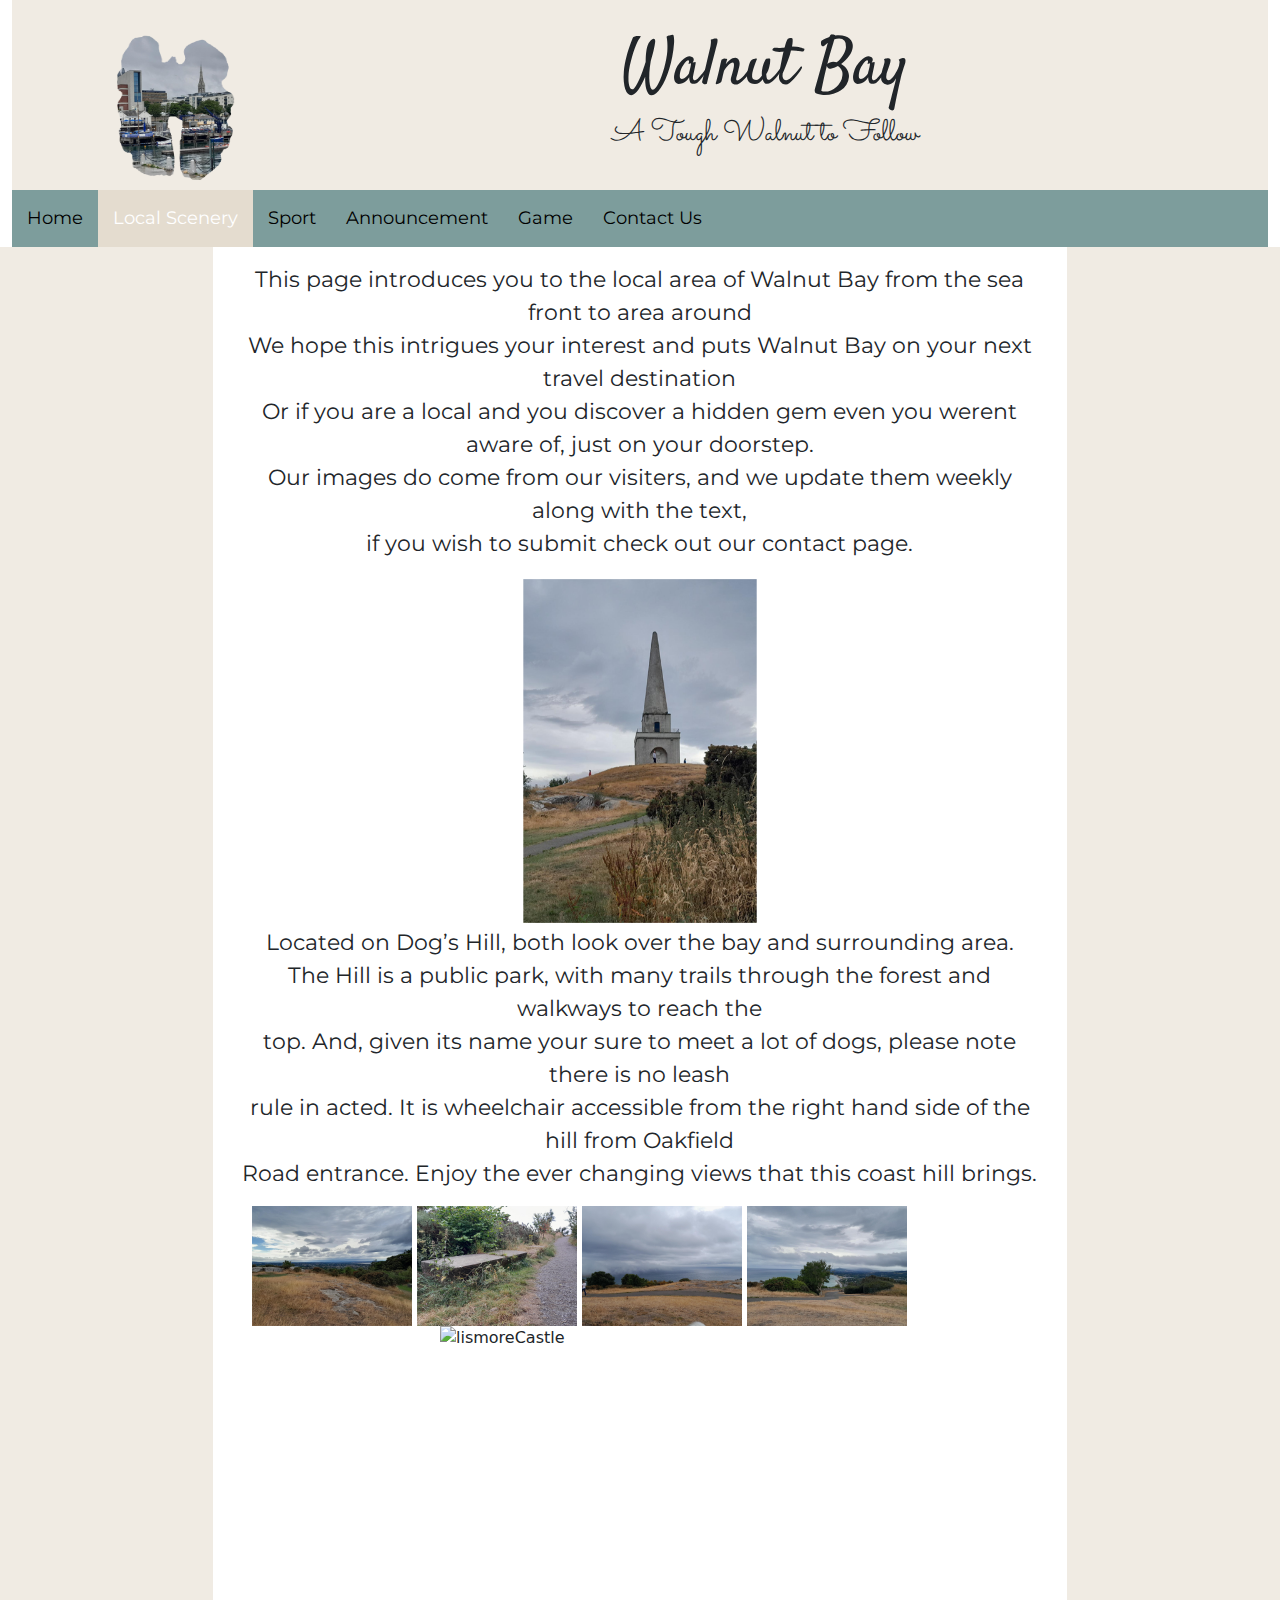
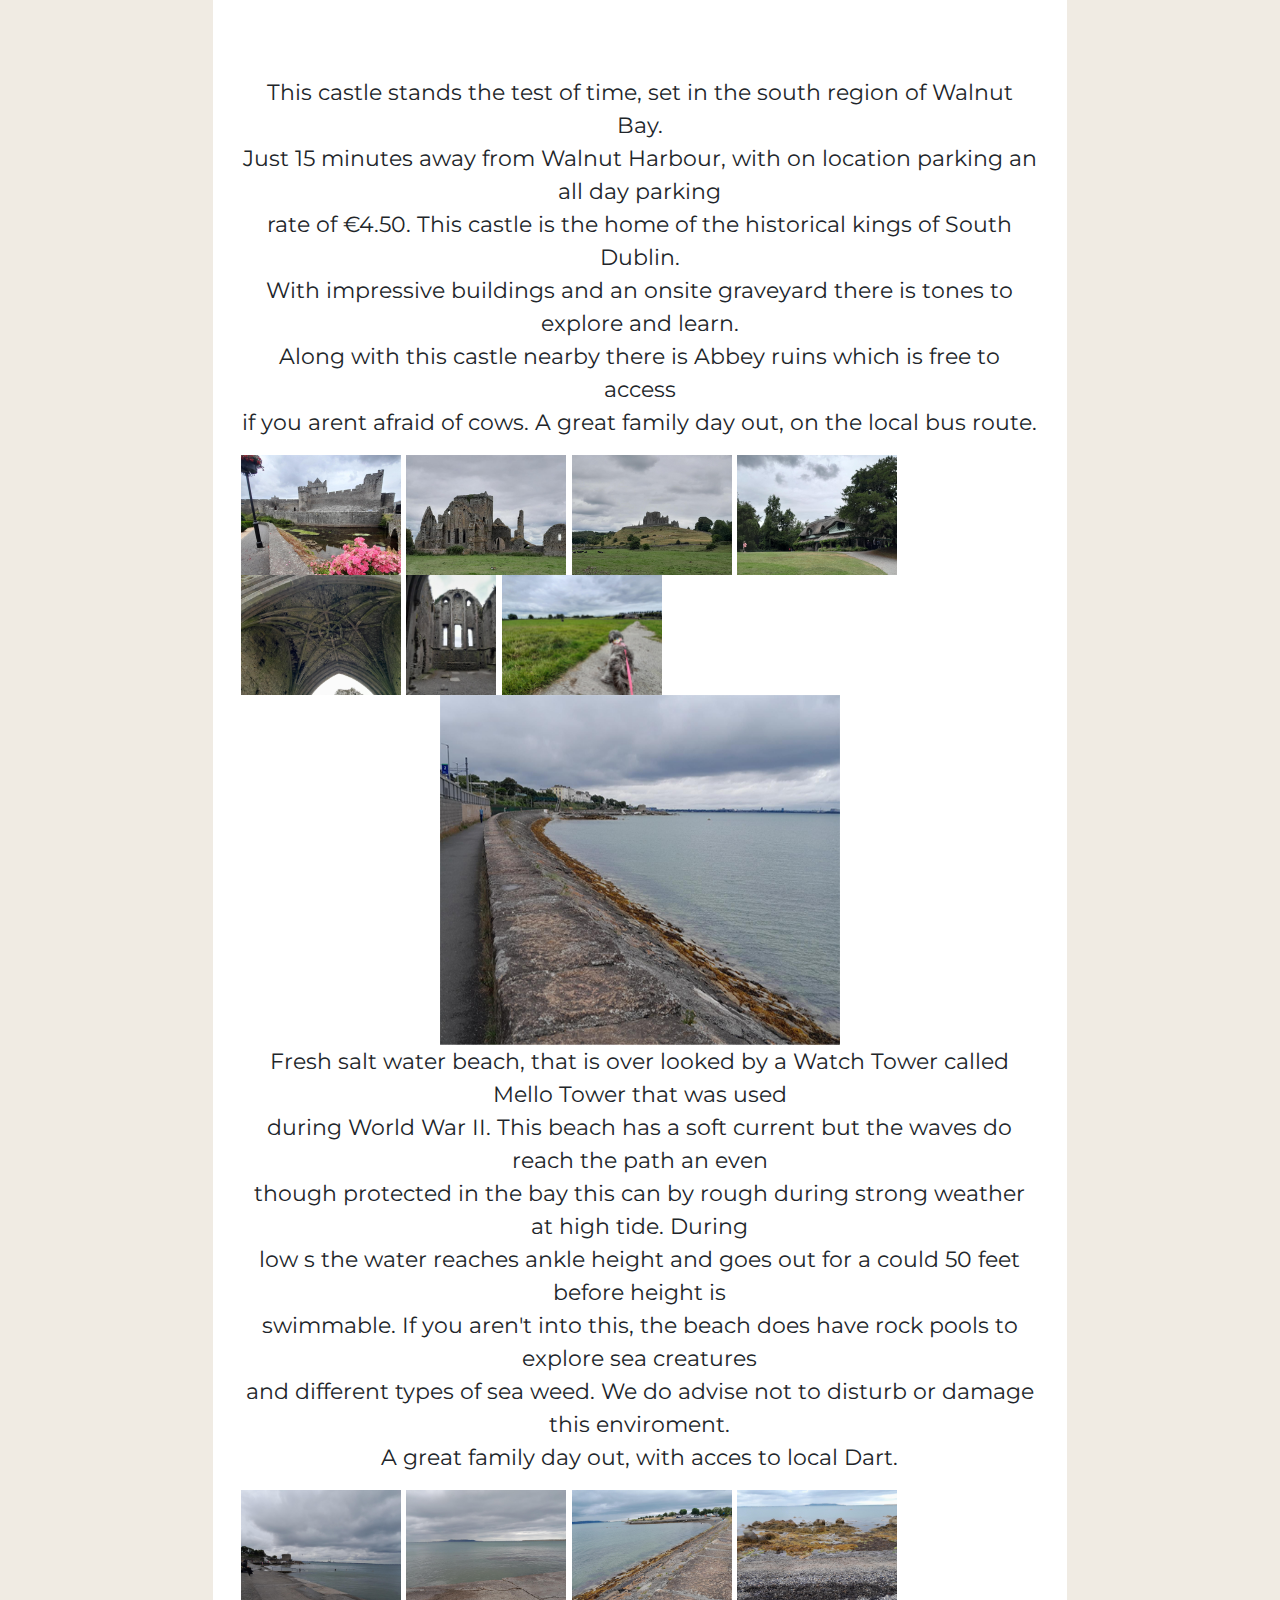
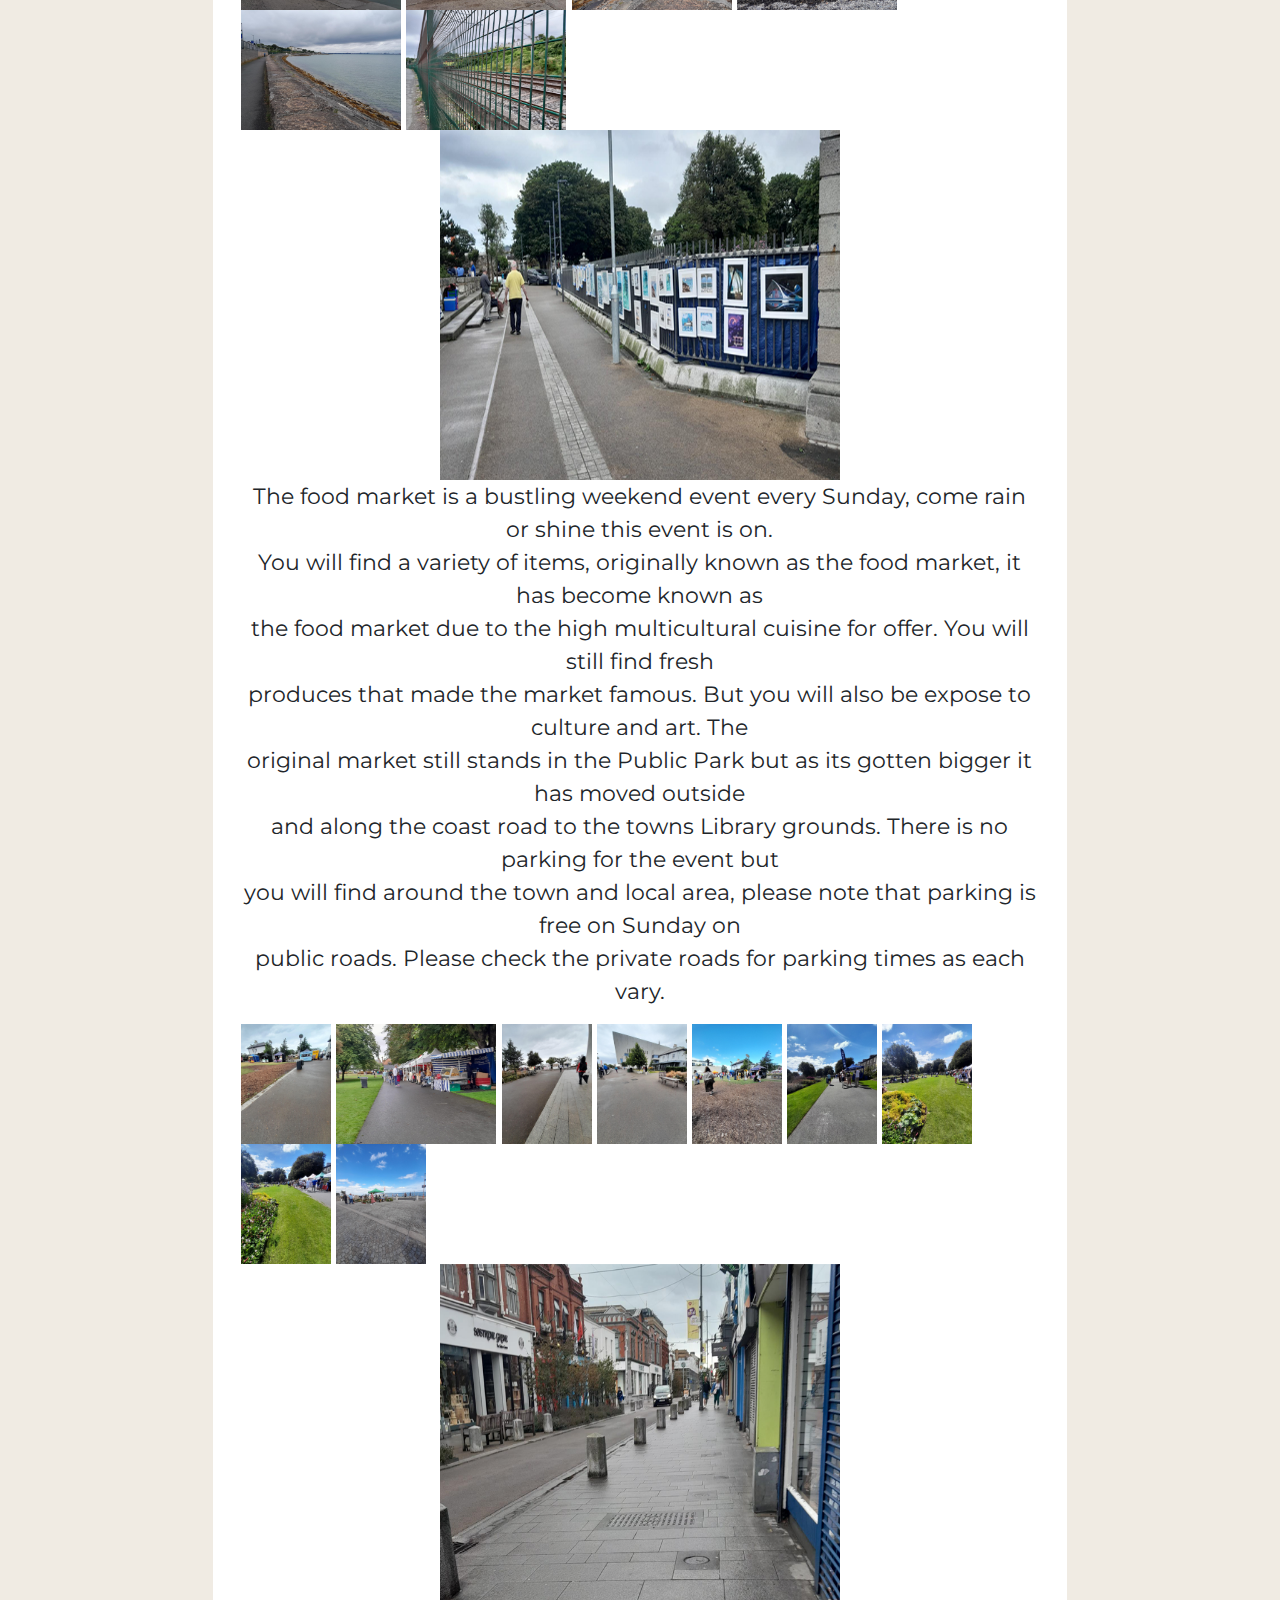
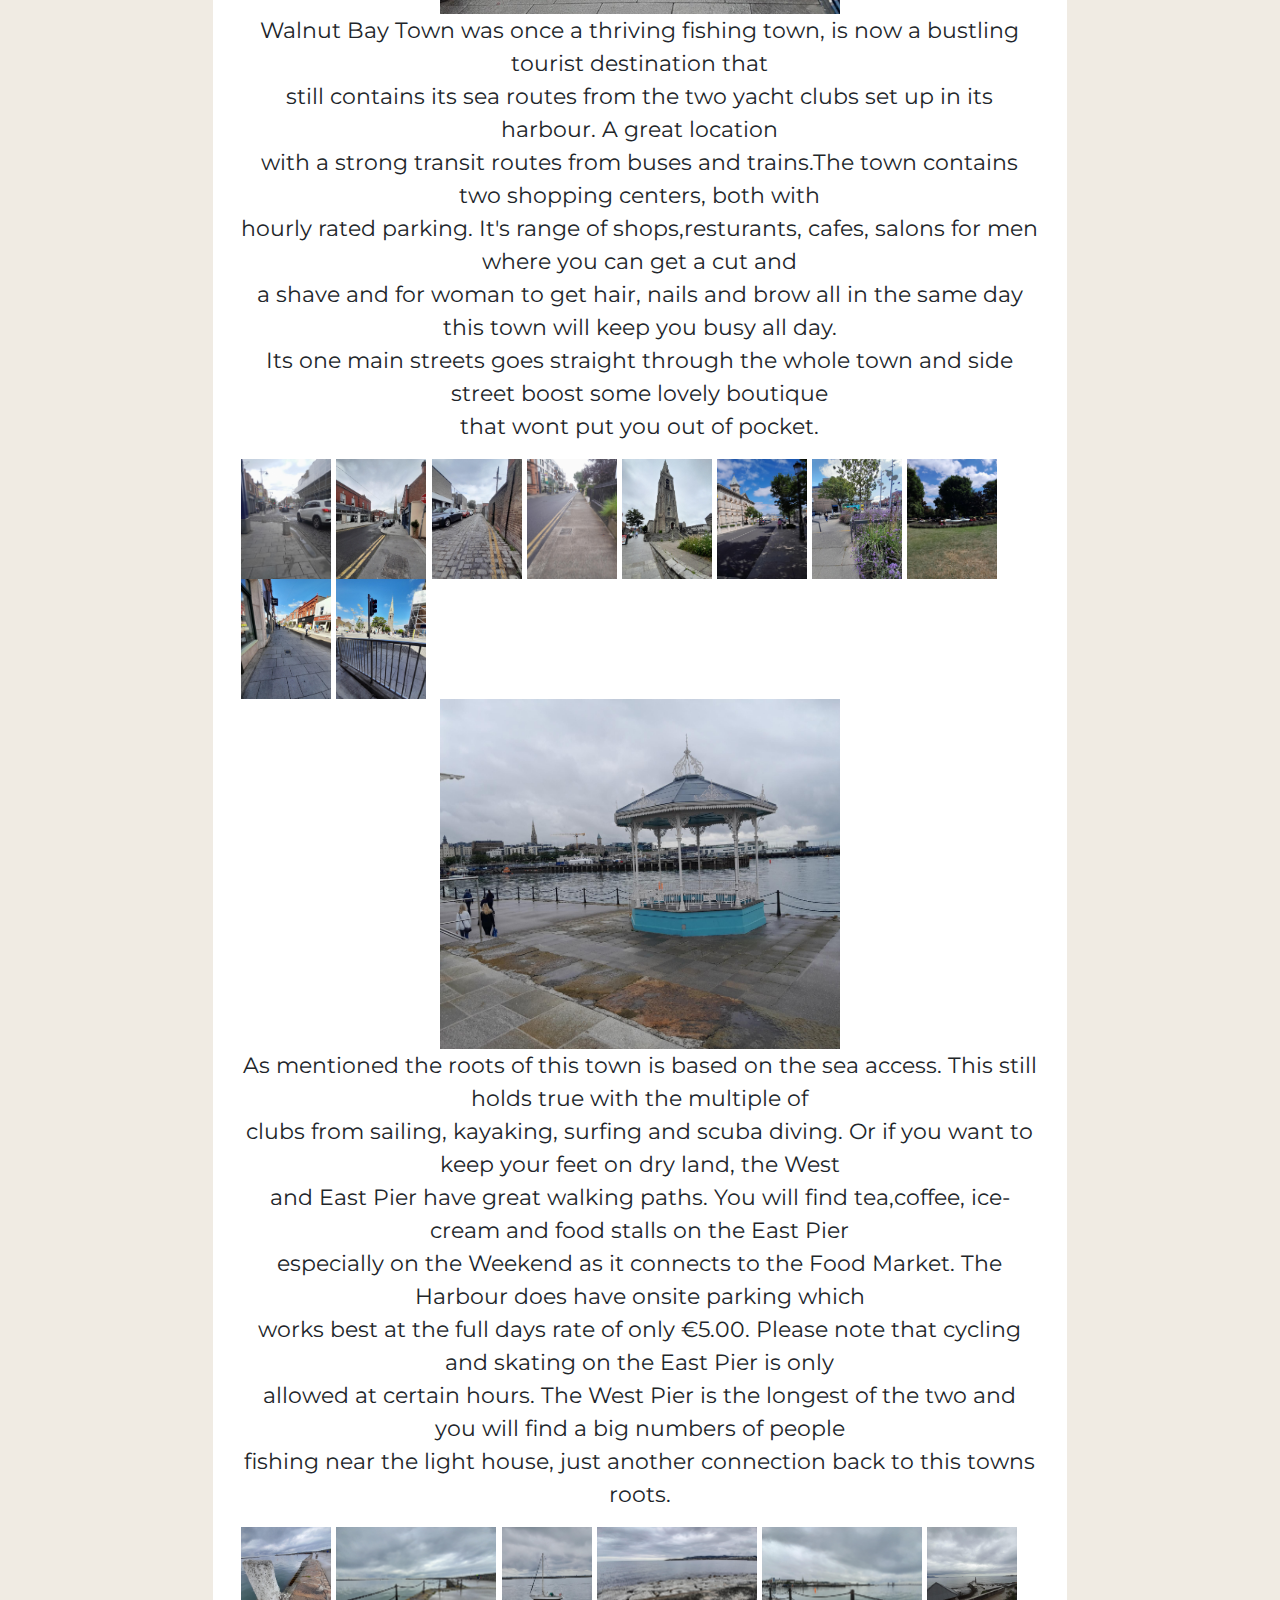
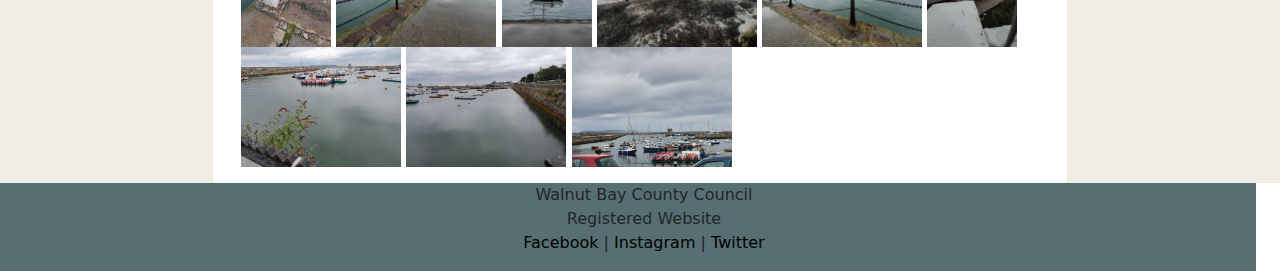
==== localscenery.html @ 0ab2a90b "Website to be deployed" ====
<!DOCTYPE html>
<html lang="en" dir="ltr">
  <head>
          <meta charset="utf-8">
          <!-- Get bootstrap to work-->
          <link href="https://cdn.jsdelivr.net/npm/bootstrap@5.1.1/dist/css/bootstrap.min.css"rel="stylesheet">
          <scriptsrc="https://cdn.jsdelivr.net/npm/bootstrap@5.1.1/dist/js/bootstrap.bundle.min.js"></script>
          <!-- google font links -->
          <link rel="preconnect" href="https://fonts.googleapis.com">
          <link rel="preconnect" href="https://fonts.gstatic.com" crossorigin>
          <link href="https://fonts.googleapis.com/css2?family=Montserrat:wght@300&family=Sacramento&family=Satisfy&display=swap" rel="stylesheet">
          <!-- Css Style Sheet-->
          <link rel="stylesheet" href="css/style.css">
          <!-- Tite of the Page -->
          <title>Local Scenery</title>

  </head>
   <body>
        <div class="container-fluid">  <!--container  -->
                   <div class="col-sm-12 header">  <!--div  header  -->
                              <img src="images/walnutBay/WalnutBayLogo.png"id="logo" alt="logo"> <!-- Walnut Bay Logo -->
                              <h1> Walnut Bay</h1>  <!--Name of Location-->
                              <h2>A Tough Walnut to Follow</h2> <!--Tagline for location-->


                  </div>  <!-- nav div closed -->
                  <div id="navbar">
                                          <!-- <img src="images/dlMap/WalnutBayLogo.png"id="logo" alt="logo"> -->
                                <a href="index.html">Home</a>  <!--anchor tag for connecting pages-->
                                <a class="active" href="localscenery.html" >Local Scenery</a><!--anchor tag for connecting pages-->
                                <a href="sport.html" >Sport</a> <!--anchor tag for connecting pages-->
                                <a href="announcements.html">Announcement</a> <!--anchor tag for connecting pages-->
                                <a href="game.html" >Game</a><!--anchor tag for connecting pages-->
                                <a href="contactus.html">Contact Us</a> <!--Page on will show highlighted on page-->

                  </div>
                  <div class="row">    <!--3 col row-->
                      <div class="col-sm-2 middle-left">   <!-- Middle Righ Column row-->
                                <!-- //  <img src="images/dunedin.jpg" class="rounded float-left" alt="..."> -->
                      </div>   <!-- middleLeft closed -->
                      <div class="col-sm-8 middle">   <!-- middle div -->
                            <div class="content">

                                  <!-- Please note that the text is my general knowledge from living in Dun Laoghaire, there are only a couple of reference connected
                                      but majority is my personal experince and some made up.-->


                                      <p class="lspara"> <!-- paragraph -->
                                         This page introduces you to the local area of Walnut Bay from the sea front to area around <br>
                                         We hope this intrigues your interest and puts Walnut Bay on your next travel destination <br>
                                         Or if you are a local and you discover a hidden gem even you werent aware of, just on your doorstep. <br>
                                         Our images do come from our visiters, and we update them weekly along with the text,  <br>
                                         if you wish to submit check out our contact page.
                                     </p><!-- closed paragraph -->

                               <div id="paraImage1">
                                 <!--onclick function connecte to main image  -->
                                      <img   onclick="imageText1()" id="image1"  src="images/killineyHill/khWitcheshat.png" alt="khWitcheshat">
                                      <!-- Images owned by Holly Dowling - stud no. 21150117 -->
                               </div>  <!-- div closed -->
                                      <p class="lspara"><!-- paragraph -->
                                          Located on Dog’s Hill, both look over the bay and surrounding area.<br>
                                          The Hill is a public park, with many trails through the forest and walkways to reach the <br>
                                          top. And, given its name your sure to meet a lot of dogs, please note there is no leash <br>
                                          rule in acted. It is wheelchair  accessible from the right hand side of the hill from Oakfield <br>
                                          Road entrance. Enjoy the ever changing views that this coast hill brings.
                                    <!-- ref infor- https://www.dlrcoco.ie/en/parks-outdoors/parks/killiney-hill-park  -->
                                      </p><!-- closed paragraph -->
                                    <!-- Images owned by Holly Dowling - stud no. 21150117 -->
                                          <img class="LocationImages" src="images/killineyHill/khtrees.png" alt="">
                                          <img class="LocationImages" src="images/killineyHill/khtrees2.png" alt="">
                                          <img class="LocationImages" src="images/killineyHill/khViews.png" alt="">
                                          <img class="LocationImages" src="images/killineyHill/khBench.png" alt="">
                                          <img class="LocationImages" src="images/killineyHill/khseaView2.jpg" alt="">
                                          <img class="LocationImages" src="images/killineyHill/khseaView1.jpg" alt="">

                               <div id="paraImage2">
                                 <!--onclick function connecte to main image  -->
                                      <img onclick="imageText2()" id="image2" src="images/tip/lismoreCastle.png" alt="lismoreCastle">
                                        <!-- Images owned by Holly Dowling - stud no. 21150117 -->
                               </div>    <!-- div closed -->
                                      <p class="lspara"><!-- paragraph -->
                                          This castle stands the test of time, set in the south region of Walnut Bay.<br>
                                          Just 15 minutes away from Walnut Harbour, with on location parking an all day parking  <br>
                                          rate of €4.50. This castle is the home of the historical kings of South Dublin. <br>
                                          With impressive buildings and an onsite graveyard there is tones to explore and learn. <br>
                                          Along with this castle nearby there is Abbey ruins which is free to access  <br>
                                          if you arent afraid of cows. A great family day out, on the local bus route.
                                      </p><!-- closed paragraph -->
                                      <!-- Images owned by Holly Dowling - stud no. 21150117 -->
                                      <!-- https://www.cashel.ie/hore-abbey/ -->
                                          <img class="LocationImages" src="images/Tip/CahairCastle.png" alt="">
                                          <img class="LocationImages" src="images/Tip/theAbbey.png" alt="">
                                          <img class="LocationImages" src="images/Tip/RockofCashal.png" alt="">
                                          <img class="LocationImages" src="images/Tip/swissCottage.png" alt="">
                                          <img class="LocationImages" src="images/Tip/abbeyRoof.jpg" alt="">
                                          <img class="LocationImages" src="images/Tip/abbeyWall.jpg" alt="">
                                          <img class="LocationImages" src="images/Tip/abbeyCows.jpg" alt="">

                                <div id="paraImage3">
                                  <!--onclick function connecte to main image  -->
                                     <img onclick="imageText3()" id="image3"src="images/seaPoint/seaPoint5.png" alt="seaPoint5">
                                      <!-- Images owned by Holly Dowling - stud no. 21150117 -->
                               </div>  <!-- div closed -->
                                     <p class="lspara"><!-- paragraph -->
                                          Fresh salt water beach, that is over looked by a Watch Tower called Mello Tower that was used  <br>
                                          during World War II. This beach has a soft current but the waves do reach the path an even  <br>
                                          though protected in the bay this can by rough during strong weather at high tide. During  <br>
                                          low s the water reaches ankle height and goes out for a could 50 feet before height is  <br>
                                          swimmable. If you aren't into this, the beach does have rock pools to explore sea creatures  <br>
                                          and different types of sea weed. We do advise not to disturb or damage this enviroment. <br>
                                          A great family day out, with acces to local Dart.
                                     </p><!-- closed paragraph -->
                                      <!-- Images owned by Holly Dowling - stud no. 21150117 -->
                                          <img class="LocationImages" src="images/seaPoint/seaPoint.jpg" alt="">
                                          <img class="LocationImages" src="images/seaPoint/seaPoint1.jpg" alt="">
                                          <img class="LocationImages" src="images/seaPoint/seaPoint3.jpg" alt="">
                                          <img class="LocationImages" src="images/seaPoint/seaPoint4.jpg" alt="">
                                          <img class="LocationImages" src="images/seaPoint/seaPoint5.jpg" alt="">
                                          <img class="LocationImages" src="images/seaPoint/seaPoint6.jpg" alt="">

                                <div id="paraImage4">
                                  <!--onclick function connecte to main image  -->
                                      <img onclick="imageText4()" id="image4"src="images/foodMarket/foodMarket.png" alt="foodMarket">
                                        <!-- Images owned by Holly Dowling - stud no. 21150117 -->
                                </div>  <!-- div closed -->
                                      <p class="lspara"><!-- paragraph -->
                                          The food market is a bustling weekend event every Sunday, come rain or shine this event is on.<br>
                                          You will find a variety  of items, originally  known as the food market, it has become known as  <br>
                                          the food market due to the high multicultural cuisine for offer. You will still find fresh <br>
                                          produces that made the market famous. But you will also be expose to culture and art. The  <br>
                                          original market still stands in the Public Park but as its gotten bigger it has moved outside  <br>
                                          and along the coast road to the towns Library grounds. There is no parking for the event but <br>
                                          you will find around the town and local area, please note that parking is free on Sunday on  <br>
                                          public roads. Please check the private roads for parking times as each vary.
                                     </p><!-- closed paragraph -->
                                     <!-- Images owned by Holly Dowling - stud no. 21150117 -->
                                          <img class="LocationImages" src="images/foodMarket/foodMarket2.jpg" alt="">
                                          <img class="LocationImages" src="images/foodMarket/foodMarket3.jpg" alt="">
                                          <img class="LocationImages" src="images/foodMarket/foodMarket4.jpg" alt="">
                                          <img class="LocationImages" src="images/foodMarket/foodMarket5.jpg" alt="">
                                          <img class="LocationImages" src="images/foodMarket/foodMarket6.jpg" alt="">
                                          <img class="LocationImages" src="images/foodMarket/foodMarket7.jpg" alt="">
                                          <img class="LocationImages" src="images/foodMarket/foodMarket9.jpg" alt="">
                                          <img class="LocationImages" src="images/foodMarket/foodMarket10.jpg" alt="">
                                          <img class="LocationImages" src="images/foodMarket/foodMarket11.jpg" alt="">

                                  <div id="paraImage5">
                                    <!--onclick function connecte to main image  -->
                                      <img onclick="imageText5()" id="image5"src="images/town/town.png" alt="town">
                                        <!-- Images owned by Holly Dowling - stud no. 21150117 -->
                                  </div><!-- div closed -->
                                      <p class="lspara"><!-- paragraph -->
                                          Walnut Bay Town was once a thriving fishing town, is now a bustling tourist destination that <br>
                                          still contains its sea routes from the two yacht clubs set up in its harbour. A great location <br>
                                          with a strong transit routes from buses and trains.The town contains two shopping centers, both with  <br>
                                          hourly rated parking. It's range of shops,resturants, cafes, salons for men where you can get a cut and<br>
                                          a shave and for woman to get hair, nails and brow all in the same day this town will keep you busy all day. <br>
                                          Its one main streets goes straight through the whole town and side street boost some lovely boutique <br>
                                          that wont put you out of pocket.
                                      </p> <!-- closed paragraph -->
                                      <!-- Images owned by Holly Dowling - stud no. 21150117 -->
                                          <img class="LocationImages" src="images/town/town2.jpg" alt="">
                                          <img class="LocationImages" src="images/town/town3.jpg" alt="">
                                          <img class="LocationImages" src="images/town/town4.jpg" alt="">
                                          <img class="LocationImages" src="images/town/town5.jpg" alt="">
                                          <img class="LocationImages" src="images/town/town6.jpg" alt="">
                                          <img class="LocationImages" src="images/town/town7.jpg" alt="">
                                          <img class="LocationImages" src="images/town/town8.jpg" alt="">
                                          <img class="LocationImages" src="images/town/town9.jpg" alt="">
                                          <img class="LocationImages" src="images/town/town10.jpg" alt="">
                                          <img class="LocationImages" src="images/town/town11.jpg" alt="">

                                   <div id="paraImage6">
                                     <!--onclick function connecte to main image  -->
                                      <img onclick="imageText6()" id="image6"src="images/piers/eastPier.jpg" alt="town">
                                        <!-- Images owned by Holly Dowling - stud no. 21150117 -->
                                   </div><!-- div closed -->
                                      <p class="lspara"><!-- paragraph -->
                                          As mentioned the roots of this town is based on the sea access. This still holds true with the multiple of <br>
                                          clubs from sailing, kayaking, surfing and scuba diving. Or if you want to keep your feet on dry land, the West <br>
                                          and East Pier have great walking paths. You will find tea,coffee, ice-cream and food stalls on the East Pier <br>
                                          especially on the Weekend as it connects to the Food Market. The Harbour does have onsite parking which  <br>
                                          works best at the full days rate of only €5.00. Please note that cycling and skating on the East Pier is only  <br>
                                          allowed at certain hours. The West Pier is the longest of the two and you will find a big numbers of people <br>
                                          fishing near the light house, just another connection back to this towns roots.

                                      </p><!-- closed paragraph -->
                                      <!-- Images owned by Holly Dowling - stud no. 21150117 -->
                                          <img class="LocationImages" src="images/piers/eastPier2.jpg" alt="">
                                          <img class="LocationImages" src="images/piers/eastPier3.jpg" alt="">
                                          <img class="LocationImages" src="images/piers/eastPier4.jpg" alt="">
                                          <img class="LocationImages" src="images/piers/eastPier5.jpg" alt="">
                                          <img class="LocationImages" src="images/piers/eastPier7.jpg" alt="">
                                          <img class="LocationImages" src="images/piers/eastPier6.jpg" alt="">
                                          <img class="LocationImages" src="images/piers/westPier1.jpg" alt="">
                                          <img class="LocationImages" src="images/piers/westPier2.jpg" alt="">
                                          <img class="LocationImages" src="images/piers/westPier3.jpg" alt="">


                             </div> <!-- content closed -->
                         </div> <!-- Middle column closed -->

                         <div class="col-sm-2 middle-right"> <!-- middle Right   column  -->
                    <!-- <img src="images/dunedin.jpg" class="rounded float-right" alt="..."> -->
                        </div>  <!-- middleRight  div closed -->

                 <div class="row">

                       <div class="col-sm-12 footer"> <!-- Footer column -->
                               <ul id="noBulletPoints"> <!-- to remove list bullet point id name -->
                                           <li>Walnut Bay County Council</li>
                                           <li>Registered Website</li>

                                           <a href="https://www.facebook.com/">Facebook</a> |<!--anchor link to Facebook -->
                                           <a href="https://www.instagram.com/accounts/login/">Instagram</a> | <!--anchor link to Instagram -->
                                           <a href="https://twitter.com/login">Twitter</a>  <!--anchor link to Twitter -->
                                </ul>
                       </div> <!-- Footer column closed -->
                 </div><!-- row  closed -->

        </div> <!-- Closing container-fluid -->
        <!-- javascript -->
        <script type="text/javascript">

            function imageText1(){
                      var changeImage = document.getElementById("paraImage1"); // Identifying variable  by its id
                      var titleImage1 = "<h3>The Witches Hat, </h3)" // creating variable for header
                      var infoText = "<p> on Dog's Hill </p>" // creating variable for paragraph
                      changeImage.innerHTML = titleImage1 + infoText; //change image to text
             }


            function imageText2(){
                      var changeImage = document.getElementById("paraImage2"); // Identifying variable  by its id
                      var titleImage2 = "<h3>Walnut Bay Caslte</h3)" // creating variable for header
                      var infoText = "<p>, South of the Bay </p>" // creating variable for paragraph
                      changeImage.innerHTML = titleImage2 + infoText; //change image to text
            }
            function imageText3(){
                      var changeImage = document.getElementById("paraImage3"); // Identifying variable  by its id
                      var titleImage3 = "<h3>Walnut Bay Beach</h3)" // creating variable for header
                      var infoText = "<p>, West of the Bay Harbour </p>" // creating variable for paragraph
                      changeImage.innerHTML = titleImage3 + infoText; //change image to text
            }

            function imageText4(){
                      var changeImage = document.getElementById("paraImage4"); // Identifying variable  by its id
                      var titleImage4 = "<h3> Food Market</h3)" // creating variable for header
                      var infoText = "<p>, held in the Public Park </p>" // creating variable for paragraph
                      changeImage.innerHTML = titleImage4 + infoText; //change image to text
            }
            function imageText5(){
                      var changeImage = document.getElementById("paraImage5"); // Identifying variable  by its id
                      var titleImage5 = "<h3>Walnut Town</h3)" // creating variable for header
                      var infoText = "<p>, the Main Hub </p>" // creating variable for paragraph
                      changeImage.innerHTML = titleImage5 + infoText; //change image to text
            }

            function imageText6(){
                      var changeImage = document.getElementById("paraImage6"); // Identifying variable  by its id
                      var titleImage6 = "<h3>Walnut Harbour</h3)" // creating variable for header
                      var infoText = "<p>, East and West </p>" // creating variable for paragraph
                      changeImage.innerHTML = titleImage6 + infoText; //change image to text
            }
             // background image to fill in the sides
            // document.body.style.backgroundImage = "url('images/town/dlHarbour1.jpg')";
            // Nav bar to stick to top when moving down the page
            // code from Darragh Walker
            window.onscroll = function() {myFunction()}; // when page scrolls the function will start
            var navbar = document.getElementById("navbar"); // dclares the nav bar
            var sticky = navbar.offsetTop; // keeps the nav bar to the top of the page

            //when add or remove scroll function when user scrolls or stops
            function myFunction()
            {
              if (window.pageYOffset >= sticky) {
                  navbar.classList.add("sticky")
              }else {
                  navbar.classList.remove("sticky");
                  }
             }

        </script>
   </body>
</html>
---- css/style.css ----
/* Header Style */
.header{
   background-color: #F0EBE3;
   /* background-image:url("WalnutBayLogo.png"); */
   text-align: center;
   padding: 30px;
}

/* Navbar Style */

#logo{
  height: 150px;
  width: 250px;
  float: left;
}

/* Header 1 text */

h1{
    font-size: 65px;
    font-family: 'Satisfy', cursive;
}

/* Header 2 text */
h2 {
   font-size: 30px;
   Font-family: 'Sacramento', cursive;
}
/* Navbar Style */
#navbar{
    z-index: 10;
    color: black;
    /* padding: 15px; */
    overflow: hidden;
    background-color: #7D9D9C;
}
/* Navbar links */
#navbar a{
    float: left;
    display: inline-block;
    color: black;
    text-align: center;
    padding: 15px;
    text-decoration: none;
    Font-family: 'Montserrat', sans-serif;
    font-size: 18px;
    position: sticky;
    top: 0px;
}

/* Navbar hover */
#navbar a:hover {
    background-color: #F0EBE3;
    color: grey;
}

/* Active navbar element */
#navbar a.active {
   background-color: #E4DCCF;
   color: white;
}

}
.middle{
     background-color: #F0EBE3;

}

.middle-left{
    background-color: #F0EBE3;
}

.middle-right{
    background-color: #F0EBE3;
}

/* Sticky class */
.sticky {
    position: fixed;
    top:0;
    width: 100%;
}

.sticky + .content {
    padding-top: 60px;

}



/* Page content */

.content {
     padding: 16px;

}



.footer {
     background-color: #576F72;
     text-align: center;
}



.footer a{
    text-align: center;
     color: black;
     text-decoration: none;
}



#noBulletPoints{
  list-style-type: none;
}



/* Scenery & Contact  style*/

h3{
  text-align: center;
}


/* Form styling */

.formContent{
  text-align: left;
  /* display: flex; */
  flex-flow: column;
  /* align-items: center; */

}
#fName{
  text-align: 10px;
}

/* Missing information on form */
#fnMissing, #surMissing, #emailMissing,
#contactNoMissing, #address1Missing, #address2Missing,
#eircodeMissing {
    color:  red;
    visibility: hidden;
}

#contactNoShort, #contactNoLong, #invalidEmail,#validEmail{
  color: blue;
  visibility: hidden
}

/*  Contact Page editor  */

#contactTable, th, td{
  padding: 20px;
  margin:auto;
  float: center;
  text-align: center;
}

/*  */

#Coordinates, #CoorName {
    text-align: center;

}



/*paragraph for contact/LocalScenery*/

.lspara{
  Font-family: 'Montserrat', sans-serif;
  color: bold black;
  font-size: 22px;
  text-align: center;
}
/* Given the Local spots smaller images sizing */
.LocationImages{
  height: 120px;
  weight: 120px;
  margin-left: auto;
  margin-right: auto;
}
/* Size the images are to hover out too */
.LocationImages:hover{
  transform: scale(2.0);
}
/* Image on Local Scenery that displays text  */
#image1,#image2,#image3,#image4,#image5,#image6{
    display: block;
    margin-left: auto;
    margin-right: auto;
    width: 400px;
    height: 350px;
}



/* Home */

* {box-sizing:border-box}



/* Home paragraph body */

.home-paragraph {
    text-align: center;
    position: relative;
    margin: auto;
}



/* W3 Schools tutorial */

/* Slideshow container */

.slideshow-container {
     max-width: 1000px;
     position: relative;
     margin: auto;
}

/* Next & previous buttons */

.prev, .next {
     cursor: pointer;
     position: absolute;
     top: 50%;
     width: auto;
     margin-top: -22px;
     padding: 16px;
     color: white;
     font-weight: bold;
     font-size: 18px;
     transition: 0.6s ease;
     border-radius: 0 3px 3px 0;
     user-select: none;
}



/* Hide the images by default */

.mySlides {
   display: none;
}



/* Position the "next button" to the right */
.next {
  right: 0;
  border-radius: 3px 0 0 3px;
}



/* On hover, add a black background color with opacity */

.prev:hover, .next:hover {
   background-color: rgba(0,0,0,0.8);

}



/* Caption text */
.text {
  color: #f2f2f2;
  font-size: 15px;
  padding: 8px 12px;
  position: absolute;
  bottom: 8px;
  width: 100%;
  text-align: center;
}



/* Number text (1/3 etc) */

.numbertext {
  color: #f2f2f2;
  font-size: 12px;
  padding: 8px 12px;
  position: absolute;
  top: 0;
}



/* The dots/bullets/indicators */

.dot {
  cursor: pointer;
  height: 15px;
  width: 15px;
  margin: 0 2px;
  background-color: #bbb;
  border-radius: 50%;
  display: inline-block;
  transition: background-color 0.6s ease;
}



.active, .dot:hover {
  background-color: #717171;

}



/* Fading animation */

.fade {
   animation-name: fade;
   animation-duration: 1.5s;

}



@keyframes fade {
  from {opacity: .4}
  to {opacity: 1}
}

/* Given the Local spots smaller images sizing */
.LocationImages{
  height: 120px;
  weight: 120px;
  margin-left: auto;
  margin-right: auto;
}
/* Size the images are to hover out too */
.LocationImages:hover{
  transform: scale(2.0);
}
/* Image on Local Scenery that displays text  */
#image1,#image2,#image3,#image4,#image5,#image6{
    display: block;
    margin-left: auto;
    margin-right: auto;
    width: 400px;
    height: 350px;
}
/* Flip coin page style */
#theflip {
    text-align: center;
    font-size: 25px;
    Font-family: 'Montserrat', sans-serif;
}



#coin {
    text-align: center;
}
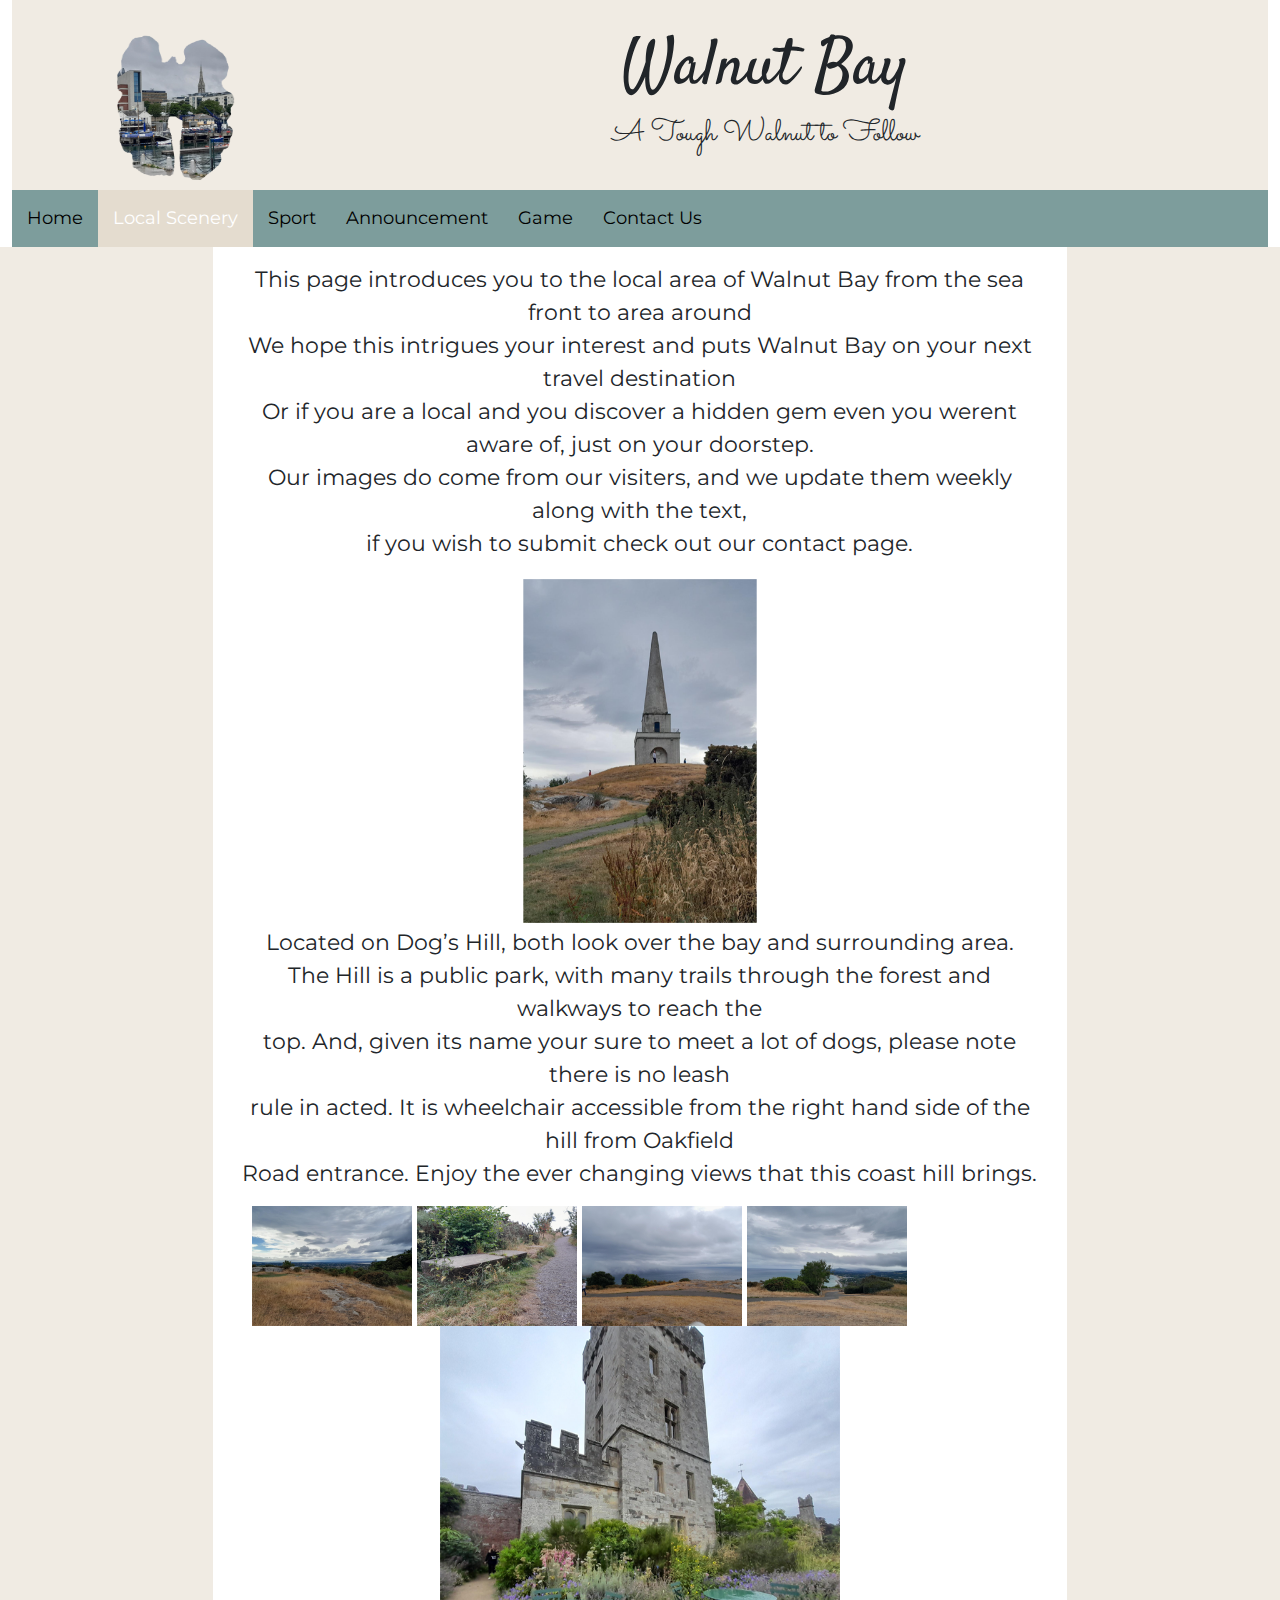
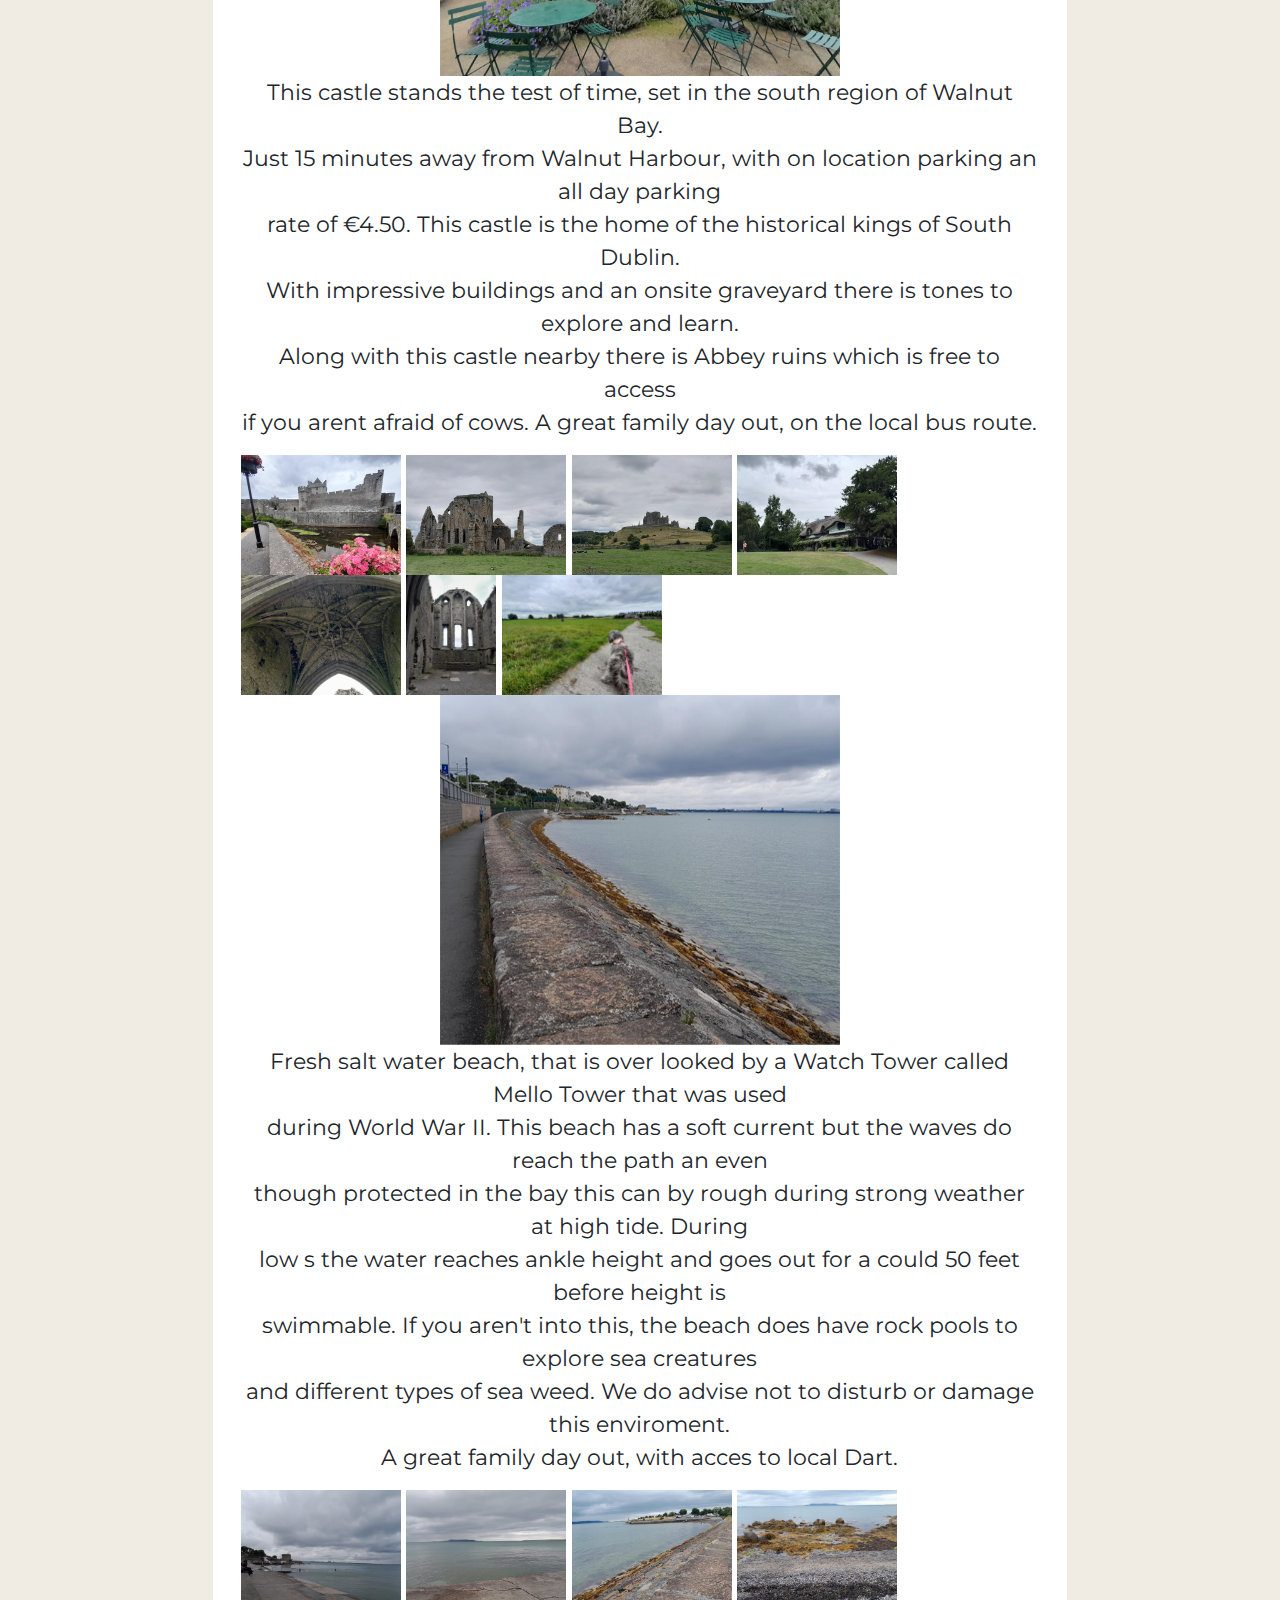
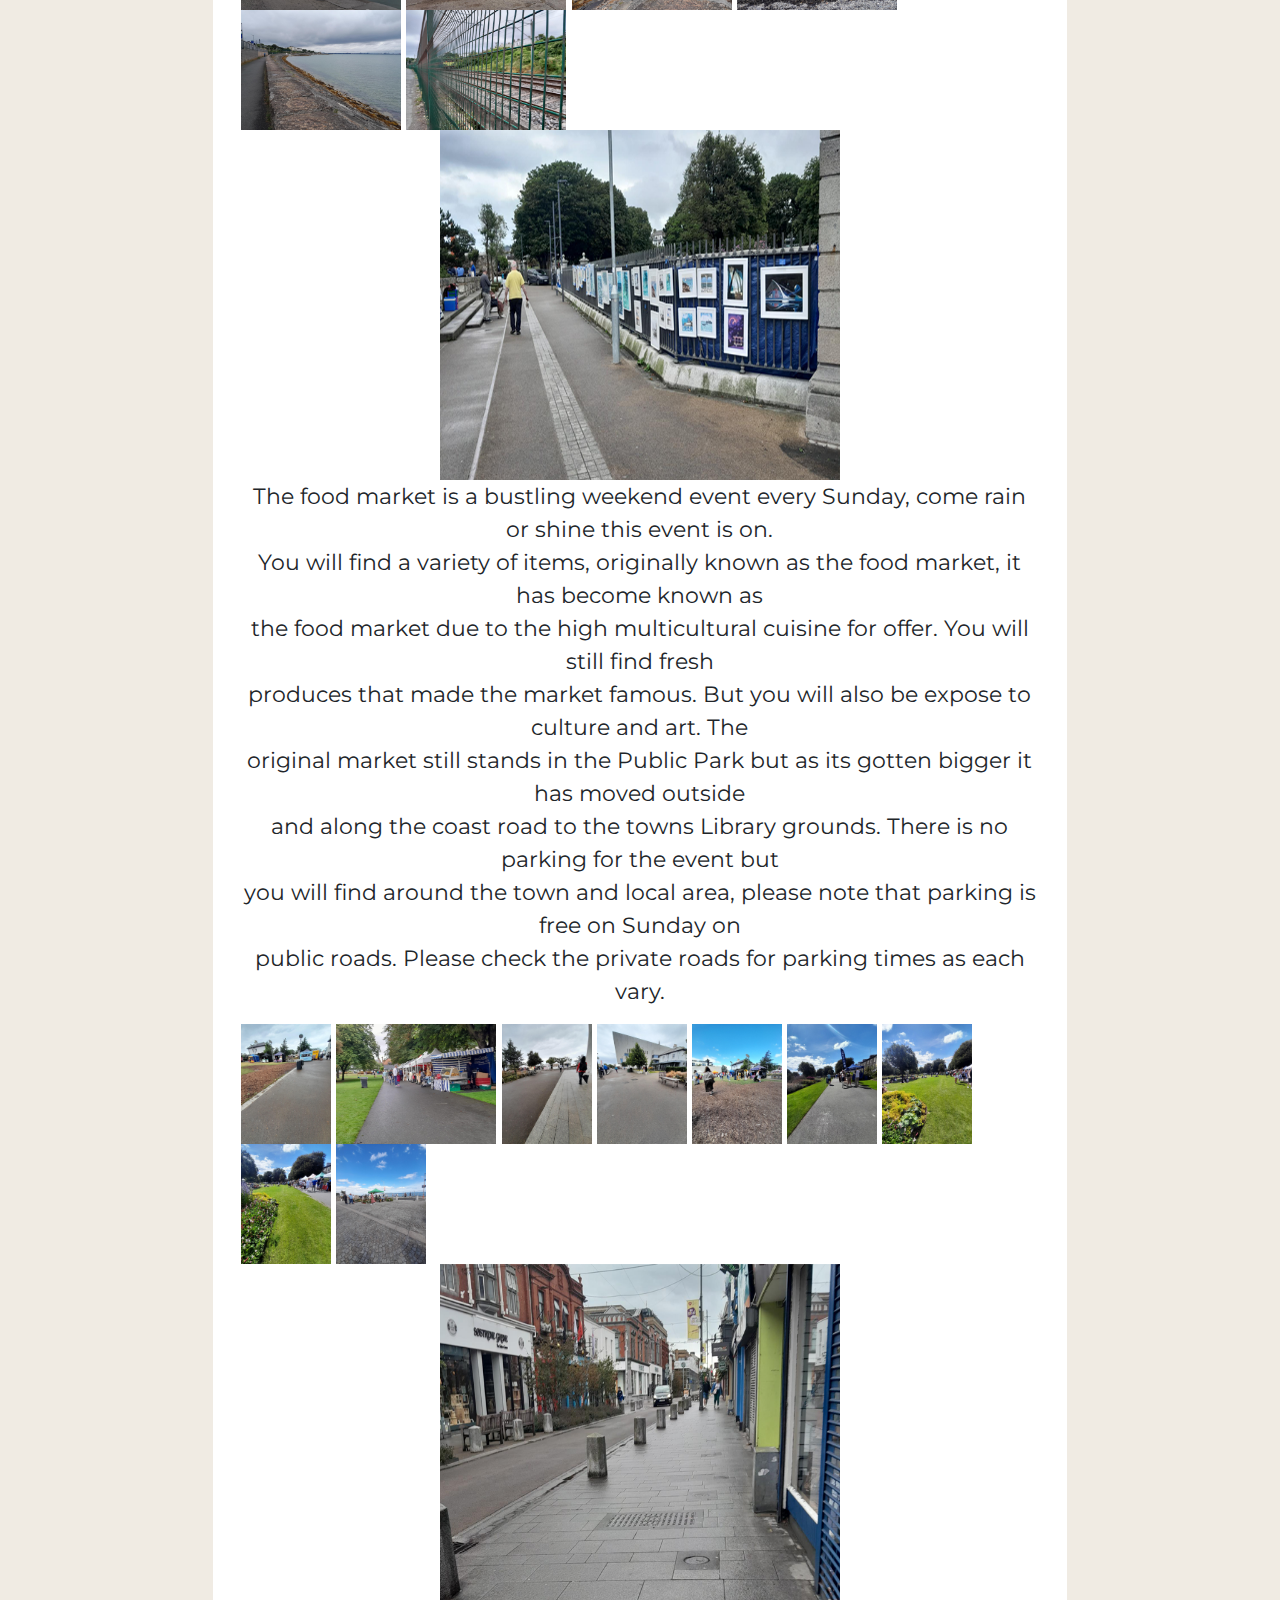
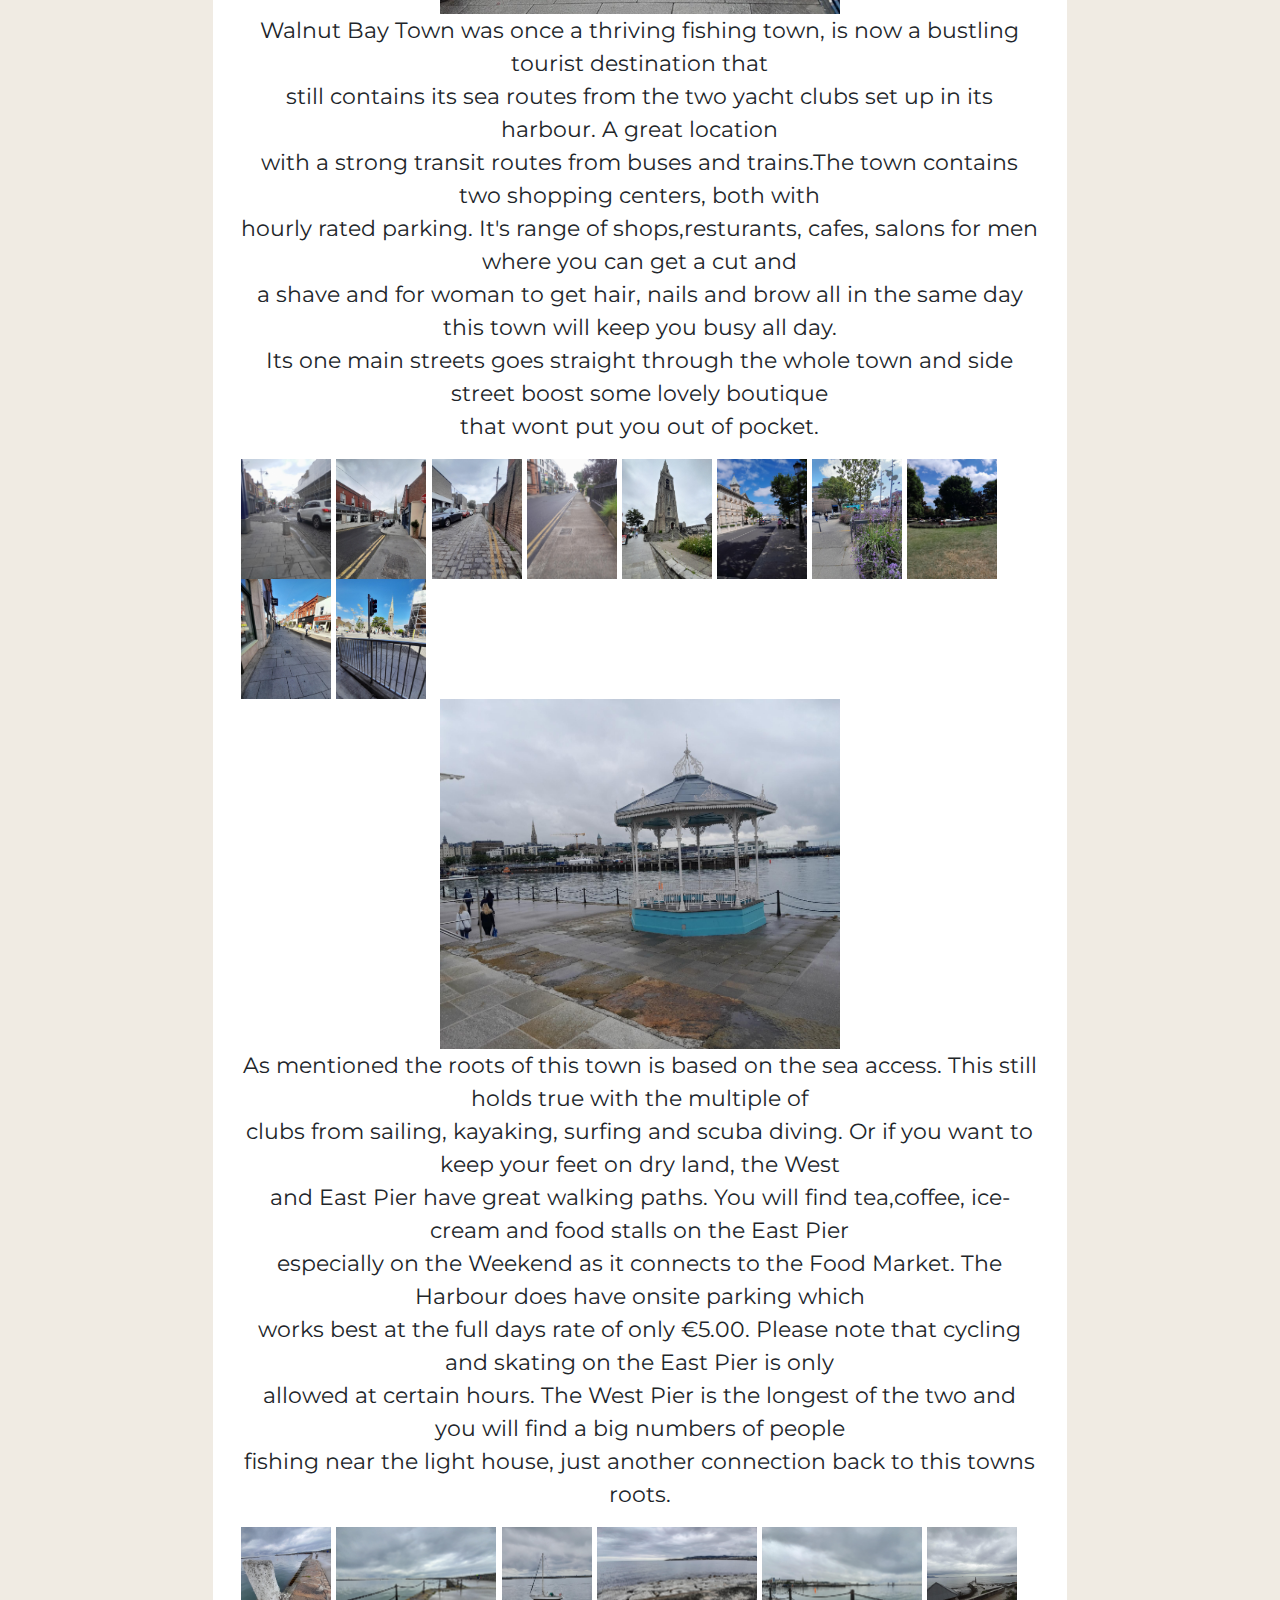
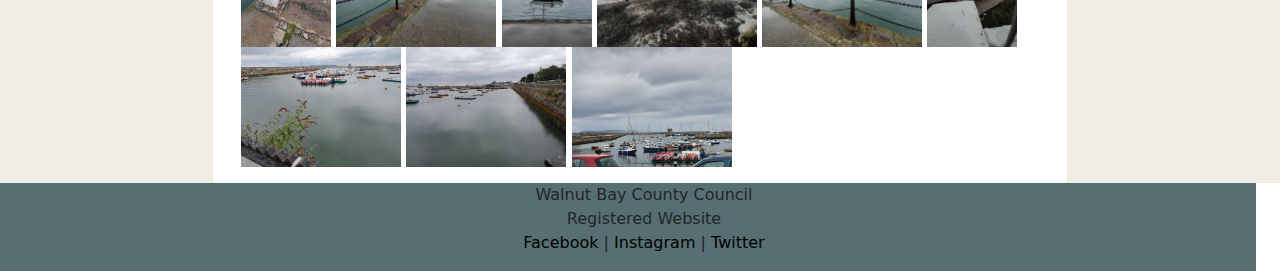
==== commit c0c5e0e3: "Update localscenery.html" ====
--- a/localscenery.html
+++ b/localscenery.html
@@ -76,7 +76,7 @@
 
                                <div id="paraImage2">
                                  <!--onclick function connecte to main image  -->
-                                      <img onclick="imageText2()" id="image2" src="images/tip/lismoreCastle.png" alt="lismoreCastle">
+                                      <img onclick="imageText2()" id="image2" src="images/Tip/lismoreCastle.png" alt="lismoreCastle">
                                         <!-- Images owned by Holly Dowling - stud no. 21150117 -->
                                </div>    <!-- div closed -->
                                       <p class="lspara"><!-- paragraph -->
